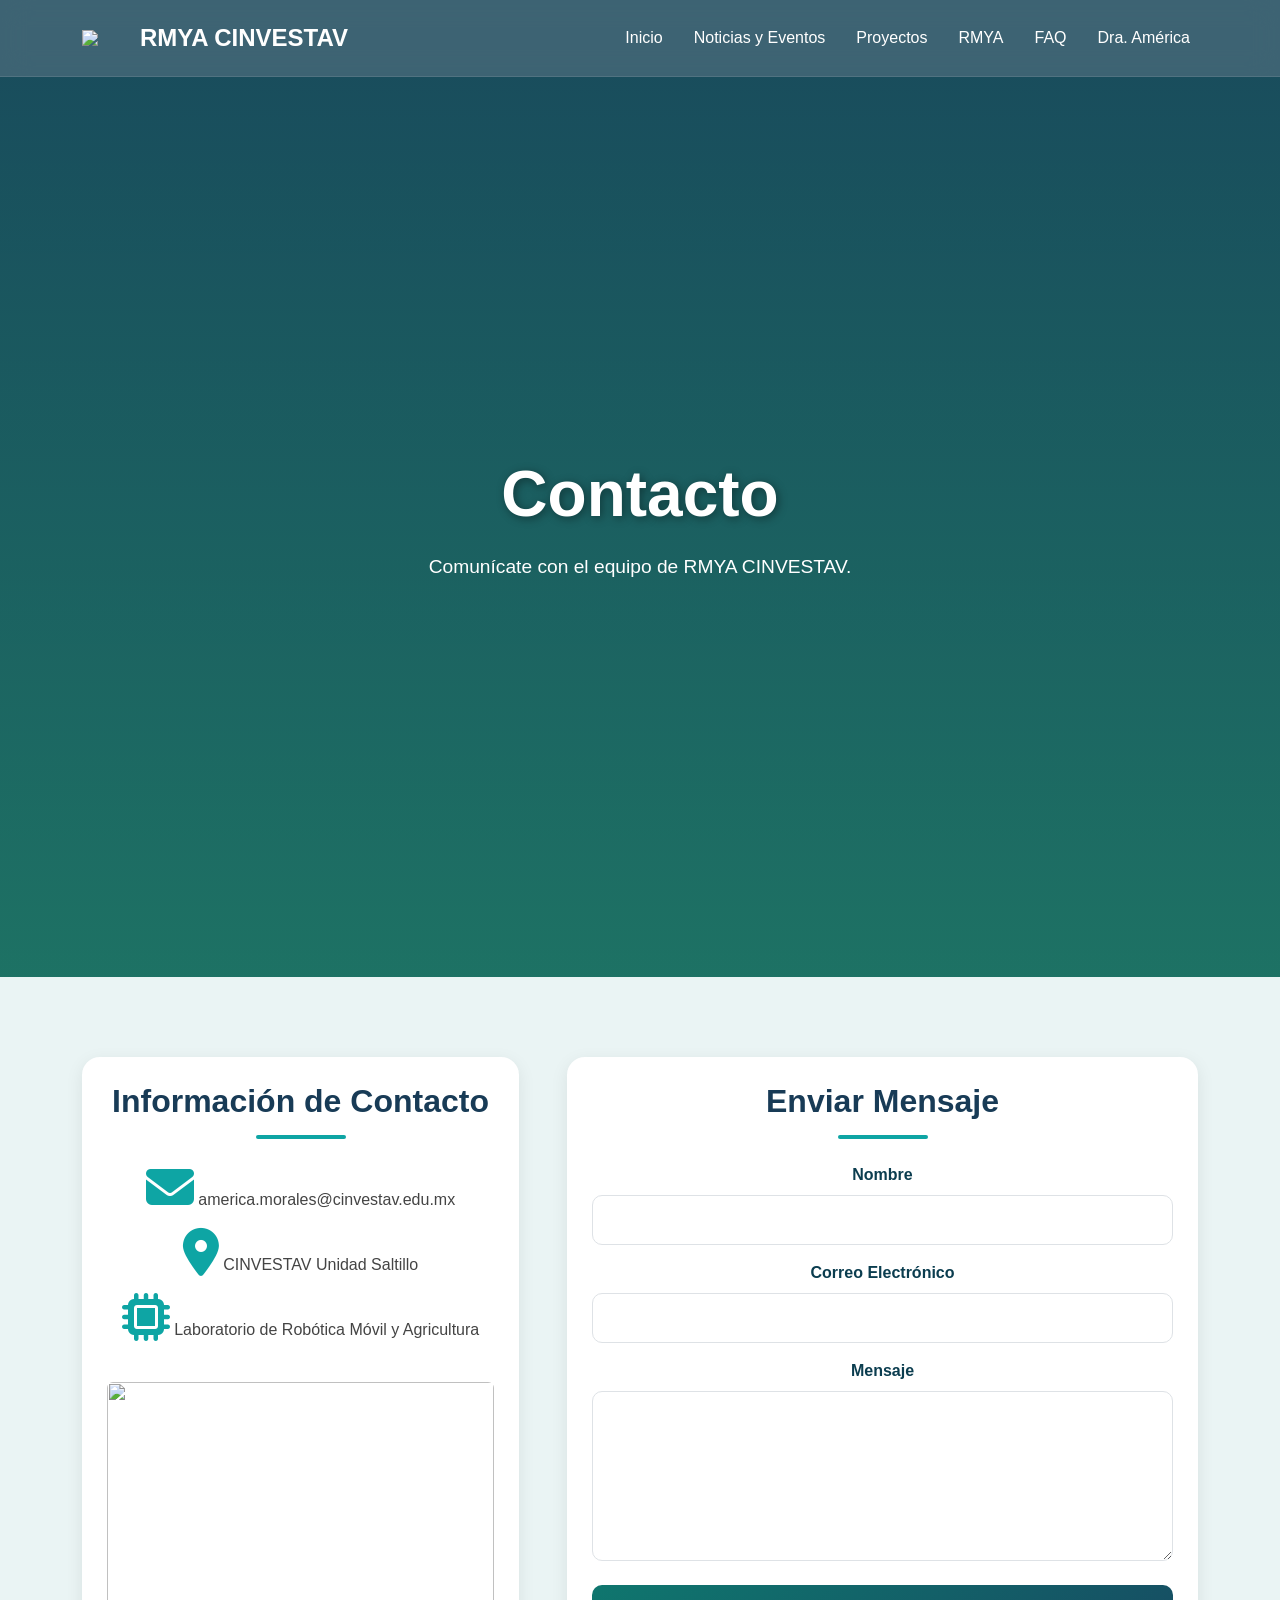
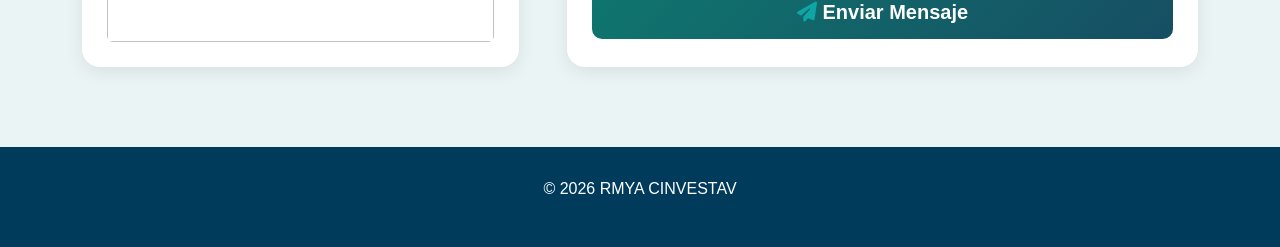
==== contacto.html @ 87d6f417 "Add files via upload" ====
<!DOCTYPE html>
<html lang="es">

<head>

    <meta charset="UTF-8">

    <meta name="viewport"
        content="width=device-width, initial-scale=1.0">

    <title>
        Contacto | RMYA CINVESTAV
    </title>

    <!-- Bootstrap -->

    <link href="https://cdn.jsdelivr.net/npm/bootstrap@5.3.3/dist/css/bootstrap.min.css"
        rel="stylesheet">

    <!-- Font Awesome -->

    <link rel="stylesheet"
        href="https://cdnjs.cloudflare.com/ajax/libs/font-awesome/6.5.2/css/all.min.css">

    <!-- CSS -->

    <link rel="stylesheet"
        href="css/style.css">

</head>

<body>

    <!-- NAVBAR -->

    <nav class="navbar navbar-expand-lg navbar-dark custom-navbar">

        <div class="container">

            <!-- LOGO -->

            <a class="navbar-brand d-flex align-items-center"
                href="index.html">

                <img src="img/logo.png"
                    width="50"
                    class="me-2">

                <span class="fw-bold text-white">
  
                    RMYA CINVESTAV

                </span>

            </a>

            <!-- BOTÓN RESPONSIVE -->

            <button class="navbar-toggler"
                type="button"
                data-bs-toggle="collapse"
                data-bs-target="#navbarNav">

                <span class="navbar-toggler-icon"></span>

            </button>

            <!-- MENÚ -->

            <div class="collapse navbar-collapse"
                id="navbarNav">

                <ul class="navbar-nav ms-auto">

                    <li class="nav-item">

                        <a class="nav-link"
                            href="index.html">

                            Inicio

                        </a>

                    </li>

                    <li class="nav-item">

                        <a class="nav-link"
                            href="noticias.html">

                            Noticias y Eventos

                        </a>

                    </li>

                    <li class="nav-item">

                        <a class="nav-link"
                            href="proyectos.html">

                            Proyectos

                        </a>

                    </li>

                    <li class="nav-item">

                        <a class="nav-link"
                            href="cinvestav.html">

                            RMYA

                        </a>

                    </li>

                    <li class="nav-item">

                        <a class="nav-link"
                            href="faq.html">

                            FAQ

                        </a>

                    </li>

                    

                    </li>

                    
                    </li>
                  

                 <li class="nav-item">

                    <a class="nav-link active"
                        href="doctora.html">

                        Dra. América

                    </a>
                    
                </li>

           
                

                </ul>

            </div>

        </div>

    </nav>

    <!-- HERO -->

    <section class="hero-small">

        <div class="overlay"></div>

        <div class="container hero-content text-center">

            <h1>
                Contacto
            </h1>

            <p>       
                Comunícate con el equipo de RMYA CINVESTAV.
            </p>

        </div>

    </section>

    <!-- CONTACTO -->

    <section class="services">

        <div class="container">

            <div class="row g-5">

                <!-- INFORMACIÓN -->

                <div class="col-lg-5">

                    <div class="card-custom h-100">

                        <h2 class="mb-4">

                            Información de Contacto

                        </h2>

                        <p>

                            <i class="fa-solid fa-envelope icon"></i>

                            america.morales@cinvestav.edu.mx

                        </p>

                        <p>

                            <i class="fa-solid fa-location-dot icon"></i>

                            CINVESTAV Unidad Saltillo

                        </p>

                        <p>

                            <i class="fa-solid fa-microchip icon"></i>

                            Laboratorio de Robótica Móvil y Agricultura

                        </p>

                        <img src="img/laboratorio.jpg"
                            class="img-fluid rounded mt-4">

                    </div>

                </div>

                <!-- FORMULARIO -->

                <div class="col-lg-7">

                    <div class="card-custom">

                        <h2 class="mb-4">

                            Enviar Mensaje

                        </h2>

                        <form id="contactForm">

                            <!-- CONFIG -->

                            <input type="hidden"
                                name="_captcha"
                                value="false">

                            <!-- NOMBRE -->

                            <div class="mb-3">

                                <label class="form-label">

                                    Nombre

                                </label>

                                <input type="text"
                                    name="nombre"
                                    class="form-control"
                                    required>

                            </div>

                            <!-- EMAIL -->

                            <div class="mb-3">

                                <label class="form-label">

                                    Correo Electrónico

                                </label>

                                <input type="email"
                                    name="email"
                                    class="form-control"       
                                    required>

                            </div>

                            <!-- MENSAJE -->

                            <div class="mb-4">

                                <label class="form-label">

                                    Mensaje

                                </label>

                                <textarea name="mensaje"
                                    rows="6"
                                    class="form-control"
                                    required></textarea>

                            </div>

                            <!-- BOTÓN -->

                            <button type="submit"
                                class="btn btn-primary btn-lg w-100">

                                <i class="fa-solid fa-paper-plane"></i>

                                Enviar Mensaje

                            </button>

                            <!-- MENSAJE -->

                            <div id="mensaje-enviado"
                                class="alert alert-success mt-4 d-none">

                                ✅ Mensaje enviado correctamente.

                            </div>

                        </form>

                    </div>

                </div>

            </div>

        </div>

    </section>

    <!-- FOOTER -->

    <footer>

        <div class="container text-center">

            <p>
                © 2026 RMYA CINVESTAV
            </p>

        </div>

    </footer>

    <!-- Bootstrap JS -->

    <script src="https://cdn.jsdelivr.net/npm/bootstrap@5.3.3/dist/js/bootstrap.bundle.min.js"></script>

    <!-- FORMULARIO AJAX -->

    <script>

        document.getElementById("contactForm")
        .addEventListener("submit", async function(e) {

            e.preventDefault();

            const form = e.target;

            const data = new FormData(form);

            try {

                await fetch(
                    "https://formsubmit.co/ajax/amaury.castellanos@cinvestav.mx",
                    {
                        method: "POST",
                        body: data
                    }
                );

                document.getElementById("mensaje-enviado")
                .classList.remove("d-none");

                form.reset();

            }

            catch(error) {

                alert("Ocurrió un error al enviar el mensaje.");

            }

        });

    </script>

</body>

</html>
---- css/style.css ----
html{
    scroll-behavior: smooth;
}
*{
    margin: 0;
    padding: 0;
    box-sizing: border-box;
}

/* BODY */

body{
    font-family: Arial, sans-serif;
    background: #f4f8fb;
    color: #0f172a;
}

/* NAVBAR */

.custom-navbar{

    background: rgba(0, 50, 70, 0.75);

    backdrop-filter: blur(15px);

    border-bottom: 1px solid rgba(255,255,255,0.1);

    padding: 15px 0;

    transition: 0.3s;
}

.navbar-brand{
    font-size: 1.5rem;
}

.nav-link{

    color: white !important;

    margin-left: 15px;

    position: relative;

    transition: 0.3s;

    font-weight: 500;
}

.nav-link::after{

    content: '';

    position: absolute;

    left: 0;
    bottom: -5px;

    width: 0%;
    height: 2px;

    background: #7fffd4;

    transition: 0.3s;
}

.nav-link:hover::after{

    width: 100%;
}

.nav-link:hover{

    color: #7fffd4 !important;
}

.nav-link:hover{
    color: #7fffd4 !important;
}

/* HERO */

.hero{
    position: relative;

    height: 100vh;

    background-image: url('../img/hero.jpg');
    background-size: cover;
    background-position: center;

    display: flex;
    justify-content: center;
    align-items: center;

    overflow: hidden;
}

.overlay{
    position: absolute;
    inset: 0;

    background: linear-gradient(
        rgba(0, 70, 90, 0.75),
        rgba(0, 120, 100, 0.70)
    );
}

.hero-content{
    position: relative;
    z-index: 2;

    color: white;
}

.hero-content h1{
    font-size: 4rem;
    font-weight: bold;

    text-shadow: 2px 2px 10px rgba(0,0,0,0.4);
}

.hero-content p{
    margin-top: 20px;
    font-size: 1.2rem;
}

/* BOTÓN */

.btn-primary{
    background: #14b8a6;
    border: none;
    padding: 12px 30px;
    border-radius: 12px;

    transition: 0.3s;
}

.btn-primary:hover{
    background: #0f766e;
}

/* ABOUT */

.about-section{
    padding: 100px 0;
}

.about-section h2{
    font-size: 2.5rem;
    margin-bottom: 20px;

    color: #0f172a;
}

.about-section p{
    color: #334155;
    line-height: 1.8;
}

/* FEATURES */

.features{
    display: flex;
    gap: 15px;
    flex-wrap: wrap;

    margin-top: 30px;
}

.feature-box{
    background: white;

    color: #0f172a;

    padding: 15px 25px;

    border-radius: 14px;

    box-shadow: 0 5px 15px rgba(0,0,0,0.08);

    font-weight: bold;
}

.feature-box i{
    color: #14b8a6;
    margin-right: 10px;
}

/* SERVICES */

.services{
    padding: 100px 0;

    background: #eaf4f4;
}

.section-title h2{
    font-size: 2.5rem;

    color: #003b5c;
}

/* CARDS */

.card-custom{
    background: white;

    color: #0f172a;

    padding: 40px;

    border-radius: 20px;

    text-align: center;

    height: 100%;

    box-shadow: 0 10px 25px rgba(0,0,0,0.08);

    transition: 0.3s;
}

.card-custom:hover{
    transform: translateY(-10px);
}

.card-custom h3{
    margin-top: 20px;
    margin-bottom: 15px;

    color: #003b5c;
}

.card-custom p{
    color: #475569;
}

/* ICONOS */

.icon{
    font-size: 3rem;

    color: #14b8a6;
}

/* BOTÓN CARDS */

.btn-outline-light{
    border: none;

    background: #14b8a6;

    color: white;

    border-radius: 12px;

    padding: 10px 25px;
}

.btn-outline-light:hover{
    background: #0f766e;
    color: white;
}

/* FOOTER */

footer{
    background: #003b5c;

    color: white;

    padding: 30px;
}

/* RESPONSIVE */

@media(max-width:768px){

    .hero-content h1{
        font-size: 2.5rem;
    }

    .features{
        flex-direction: column;
    }

}
/* HERO SLIDER */

.hero-slide{
    position: relative;

    height: 100vh;

    background-size: cover;
    background-position: center;

    display: flex;
    justify-content: center;
    align-items: center;
}

.carousel-item{
    transition: transform 1.2s ease-in-out;
}

.carousel-control-prev,
.carousel-control-next{
    width: 5%;
}

.carousel-indicators button{
    width: 12px;
    height: 12px;

    border-radius: 50%;
}
/* BOTÓN TOP */

#btnTop{

    position: fixed;

    bottom: 30px;
    right: 30px;

    width: 55px;
    height: 55px;

    border: none;

    border-radius: 50%;

    background: #14b8a6;

    color: white;

    font-size: 1.5rem;

    cursor: pointer;

    box-shadow: 0 5px 20px rgba(0,0,0,0.3);

    z-index: 999;

    transition: 0.3s;
}

#btnTop:hover{

    transform: scale(1.1);

    background: #0f766e;
}

/* GALERÍA */

.mini-gallery{

    padding: 80px 0;

    background: white;
}

.gallery-img{

    width: 100%;

    height: 250px;

    object-fit: cover;

    border-radius: 20px;

    transition: 0.4s;

    box-shadow: 0 10px 20px rgba(0,0,0,0.1);
}

.gallery-img:hover{

    transform: scale(1.03);
}

/* BOTÓN REGRESAR */

/* BOTÓN INICIO */

.btn-back{

    position: fixed;

    bottom: 25px;
    left: 25px;

    background: #14b8a6;

    color: white;

    padding: 12px 22px;

    border-radius: 14px;

    text-decoration: none;

    font-weight: bold;

    z-index: 999;

    box-shadow: 0 5px 20px rgba(0,0,0,0.25);

    transition: 0.3s;
}

.btn-back:hover{

    background: #0f766e;

    transform: translateY(-5px);

    color: white;
}

.btn-back:hover{

    background: #0f766e;

    transform: translateY(-3px);

    color: white;
}

/* HERO PEQUEÑO */
.hero-small {

    height: 55vh;

    display: flex;

    align-items: center;

    justify-content: center;

    text-align: center;

    color: white;

    position: relative;

    overflow: hidden;

    background-image:
    linear-gradient(
        rgba(0,0,0,0.45),
        rgba(0,0,0,0.45)
    ),
    url('../img/hero.jpg');

    background-size: cover;

    background-position: center;

}

/* IMÁGENES NOTICIAS */

.card-custom img{

    width: 100%;

    height: 220px;

    object-fit: cover;

    border-radius: 15px;

    transition: 0.4s;
}

.card-custom:hover img{

    transform: scale(1.03);
}

/* LOGIN */

.hero-small{

    min-height: 100vh;

    background-image:
    linear-gradient(
    rgba(0,0,0,0.6),
    rgba(0,0,0,0.6)),
    url('../img/hero.jpg');

    background-size: cover;

    background-position: center;

    background-repeat: no-repeat;

    padding: 80px 0;

}

.card-custom{

    background: rgba(255,255,255,0.95);

    border-radius: 20px;

    box-shadow: 0 10px 30px rgba(0,0,0,0.3);

    backdrop-filter: blur(10px);

}

.card-custom h2{

    color: #0b3d4f;

    font-weight: bold;

}

.card-custom p{

    color: #355b66;

}

.form-label{

    color: #0b3d4f;

    font-weight: 600;

}

.form-control{

    padding: 12px;

    border-radius: 10px;

}

.btn-primary{

    background: linear-gradient(
    135deg,
    #0f766e,
    #164e63);

    border: none;

    border-radius: 10px;

    padding: 12px;

    font-weight: bold;

}

.btn-primary:hover{

    transform: scale(1.02);

    transition: 0.3s;

}

/* ========================= */
/* DOCTORA */
/* ========================= */

.doctora-page{

    background:
    linear-gradient(rgba(0,40,60,.85),
    rgba(0,60,70,.90)),
    url('../img/robotica-bg.jpg');

    background-size: cover;
    background-position: center;
    background-attachment: fixed;

    color: white;

}

.doctora-hero{

    padding: 100px 0 60px;

}

.doctora-img{

    width: 320px;

    max-width: 100%;

    border-radius: 25px;

    border: 5px solid #00c3ff;

    box-shadow: 0 0 30px rgba(0,0,0,.4);

}

.doctora-title{

    font-size: 3rem;

    font-weight: bold;

    color: #00e0ff;

}

.doctora-subtitle{

    font-size: 1.2rem;

    color: #cfcfcf;

    margin-bottom: 25px;

}

.doctora-text{

    font-size: 1.1rem;

    line-height: 1.9;

}

.stats-card{

    background: rgba(255,255,255,.08);

    padding: 30px;

    border-radius: 20px;

    text-align: center;

    backdrop-filter: blur(8px);

    border: 1px solid rgba(255,255,255,.1);

    height: 100%;

}

.stats-card i{

    font-size: 40px;

    color: #00e0ff;

    margin-bottom: 15px;

}

.stats-card h2{

    font-size: 2rem;

    font-weight: bold;

}

.info-box{

    background: rgba(255,255,255,.07);

    padding: 35px;

    border-radius: 25px;

    margin-bottom: 35px;

    backdrop-filter: blur(8px);

    border-left: 5px solid #00e0ff;

}

.info-box h2{

    color: #00e0ff;

    margin-bottom: 20px;

    font-weight: bold;

}

.info-box p{

    line-height: 1.9;

}

.info-box li{

    margin-bottom: 12px;

    line-height: 1.8;

}

.footer-custom{

    background: rgba(0,0,0,.5);

    padding: 25px;

    margin-top: 60px;

}

/* =========================
   HERO RMYA
========================= */

.hero-rmya{

    position: relative;

    min-height: 70vh;

    display: flex;

    align-items: center;

    justify-content: center;

    background:
    linear-gradient(
    rgba(0, 60, 80, .55),
    rgba(0, 100, 120, .55)),
    url("../img/hero-rmya.jpg");

    background-size: cover;

    background-position: center;

    background-repeat: no-repeat;

}

.hero-rmya .hero-content{

    position: relative;

    z-index: 2;

    color: white;

}

/* =========================
   INVESTIGADORES
========================= */

.investigador-img{

    width: 180px;

    height: 180px;

    object-fit: cover;

    border-radius: 50%;

    border: 4px solid #0d6efd;

}

.card-custom{

    transition: .3s ease;

}

.card-custom:hover{

    transform: translateY(-8px);

}

/* ==========================
   HERO RMYA
========================== */

.hero-rmya {

    position: relative;

    background:
    linear-gradient(rgba(0,0,0,.55),
    rgba(0,0,0,.55)),
    url("../img/hero-rmya.jpg");

    background-size: cover;
    background-position: center;
    background-attachment: fixed;

    min-height: 70vh;

    display: flex;
    align-items: center;
    justify-content: center;

    text-align: center;

}

.hero-rmya h1 {

    color: white;
    font-size: 3rem;
    font-weight: 700;

}

.hero-rmya p {

    color: white;
    font-size: 1.2rem;
    max-width: 800px;
    margin: auto;

}

/* ==========================
   INVESTIGADORES
========================== */

.investigador-img {

    width: 180px;
    height: 180px;

    object-fit: cover;

    border-radius: 50%;

    border: 5px solid #0ea5a4;

    transition: .4s;

}

.investigador-img:hover {

    transform: scale(1.05);

    border-color: #0f766e;

}

/* ==========================
   TARJETAS
========================== */

.card-custom {

    background: white;

    border-radius: 18px;

    padding: 25px;

    box-shadow: 0 5px 18px rgba(0,0,0,.08);

    height: 100%;

    transition: .4s;

}

.card-custom:hover {

    transform: translateY(-8px);

    box-shadow: 0 15px 30px rgba(0,0,0,.15);

}

.card-custom h5 {

    color: #0f172a;
    font-weight: 700;

}

.card-custom p {

    color: #475569;

}

/* ==========================
   ICONOS
========================== */

.card-custom i {

    color: #0ea5a4;

    transition: .3s;

}

.card-custom:hover i {

    transform: scale(1.1);

}

/* ==========================
   GALERIA
========================== */

.galeria-rmya img {

    width: 100%;

    height: 280px;

    object-fit: cover;

    border-radius: 15px;

    transition: .4s;

}

.galeria-rmya img:hover {

    transform: scale(1.03);

}

/* ==========================
   VIDEOS
========================== */

video {

    border-radius: 15px;

    box-shadow: 0 10px 25px rgba(0,0,0,.15);

}

/* ==========================
   TITULOS
========================== */

.services h2 {

    color: #000000;

    font-weight: 700;

    margin-bottom: 20px;

}

.services p {

    color: #475569;

}

/* ==========================
   SECCIONES
========================== */

.services {

    padding: 80px 0;

}

/* ==========================
   LINEA DECORATIVA
========================== */

.services h2::after {

    content: "";

    display: block;

    width: 90px;

    height: 4px;

    background: #0ea5a4;

    margin: 15px auto;

    border-radius: 10px;

}

/* ==========================
   RESPONSIVE
========================== */

@media (max-width: 768px) {

    .hero-rmya h1 {

        font-size: 2rem;

    }

    .investigador-img {

        width: 140px;
        height: 140px;

    }

}

/* IMÁGENES DE EVENTOS, JAPÓN, GRADUACIONES */

.evento-img{
    width: 100%;
    height: 300px;
    object-fit: cover;
    border-radius: 15px;
}

/* VIDEOS Y GIFS DE PROYECTOS */

.card-custom video,
.card-custom img{
    width: 100%;
    height: 260px;
    object-fit: cover;
}

/* LABORATORIO EN ACCIÓN */

.lab-img{
    width: 100%;
    height: 300px;
    object-fit: cover;
    border-radius: 15px;
}

/* BOTONES ESTILO SYSBIO */

.quick-links{

    padding: 60px 0;

}

.quick-btn{

    display:block;

    width:fit-content;

    min-width:420px;

    margin:15px 0;

    padding:20px 40px;

    border-radius:50px;

    color:white;

    text-decoration:none;

    font-size:1.2rem;

    font-weight:600;

    transition:0.3s;

}

.quick-btn:hover{

    transform:translateX(15px);

    color:white;

}

.quick-green{

    background:#005f5f;

}

.quick-purple{

    background:#7b1fa2;

}

.quick-pink{

    background:#c218a5;

}

.quick-blue{

    background:#00a7a7;

}

.quick-gradient{

    background:linear-gradient(
        90deg,
        #ff8a00,
        #7ed957,
        #42d4f4
    );

}


.hero-links{
    margin-top:40px;
    display:flex;
    justify-content:center;
    flex-wrap:wrap;
    gap:15px;
}

.hero-pill{

    display:inline-block;

    padding:14px 28px;

    border-radius:50px;

    background:rgba(255,255,255,.18);

    backdrop-filter:blur(8px);

    color:white;

    text-decoration:none;

    font-weight:600;

    transition:all .3s ease;
}

.hero-pill:hover{

    transform:translateY(-4px);

    background:rgba(255,255,255,.30);

    color:rgb(0, 0, 0);
}

.hero-cards{

    display:grid;

    grid-template-columns:repeat(5,1fr);

    gap:20px;

    margin-top:60px;

    width:100%;

}

.hero-card{

    background:rgba(255,255,255,.15);

    backdrop-filter:blur(15px);

    border:1px solid rgba(255,255,255,.25);

    border-radius:20px;

    padding:25px;

    text-align:center;

    color:#fff;

    text-decoration:none;

    transition:.35s;

}

.hero-card:hover{

    transform:translateY(-10px);

    background:rgba(255,255,255,.25);

    color:white;

}

.hero-card i{

    font-size:2.2rem;

    margin-bottom:15px;

    color:#8ff9d2;

}

.hero-card h5{

    margin-bottom:8px;

    font-weight:700;

}

.hero-card span{

    font-size:.92rem;

    opacity:.9;

}



/* Títulos de las secciones */
.services h2{
    color:#183B56 !important;
}

.services h3{
    color:#183B56 !important;
}

.services h4{
    color:#183B56 !important;
}

.services h5{
    color:#183B56 !important;
}

.services p{
    color:#444;
}

/* HERO NUEVO */

.hero-badge{

    display:inline-block;

    padding:10px 22px;

    background:rgba(255,255,255,.18);

    border-radius:40px;

    backdrop-filter:blur(12px);

    color:white;

    margin-bottom:25px;

    font-weight:600;

}

.hero-buttons{

    display:grid;

    grid-template-columns:repeat(2, 260px);

    gap:25px;

    justify-content:center;

    margin-top:50px;

}

.hero-buttons .btn{

    padding:14px 28px;

    border-radius:40px;

    font-weight:600;

}

.hero-content{

    position: relative;
    z-index: 2;

    width:100%;
    max-width:1400px;
    margin:auto;

}



@media (max-width:992px){

.hero-cards{

    grid-template-columns:repeat(2,220px);

}

}

@media (max-width:576px){

.hero-cards{

    grid-template-columns:1fr;

}

}


@media(max-width:1200px){

.hero-cards{

grid-template-columns:repeat(3,1fr);

}

}

@media(max-width:768px){

.hero-cards{

grid-template-columns:repeat(2,1fr);

}

}

@media(max-width:500px){

.hero-cards{

grid-template-columns:1fr;

}

}
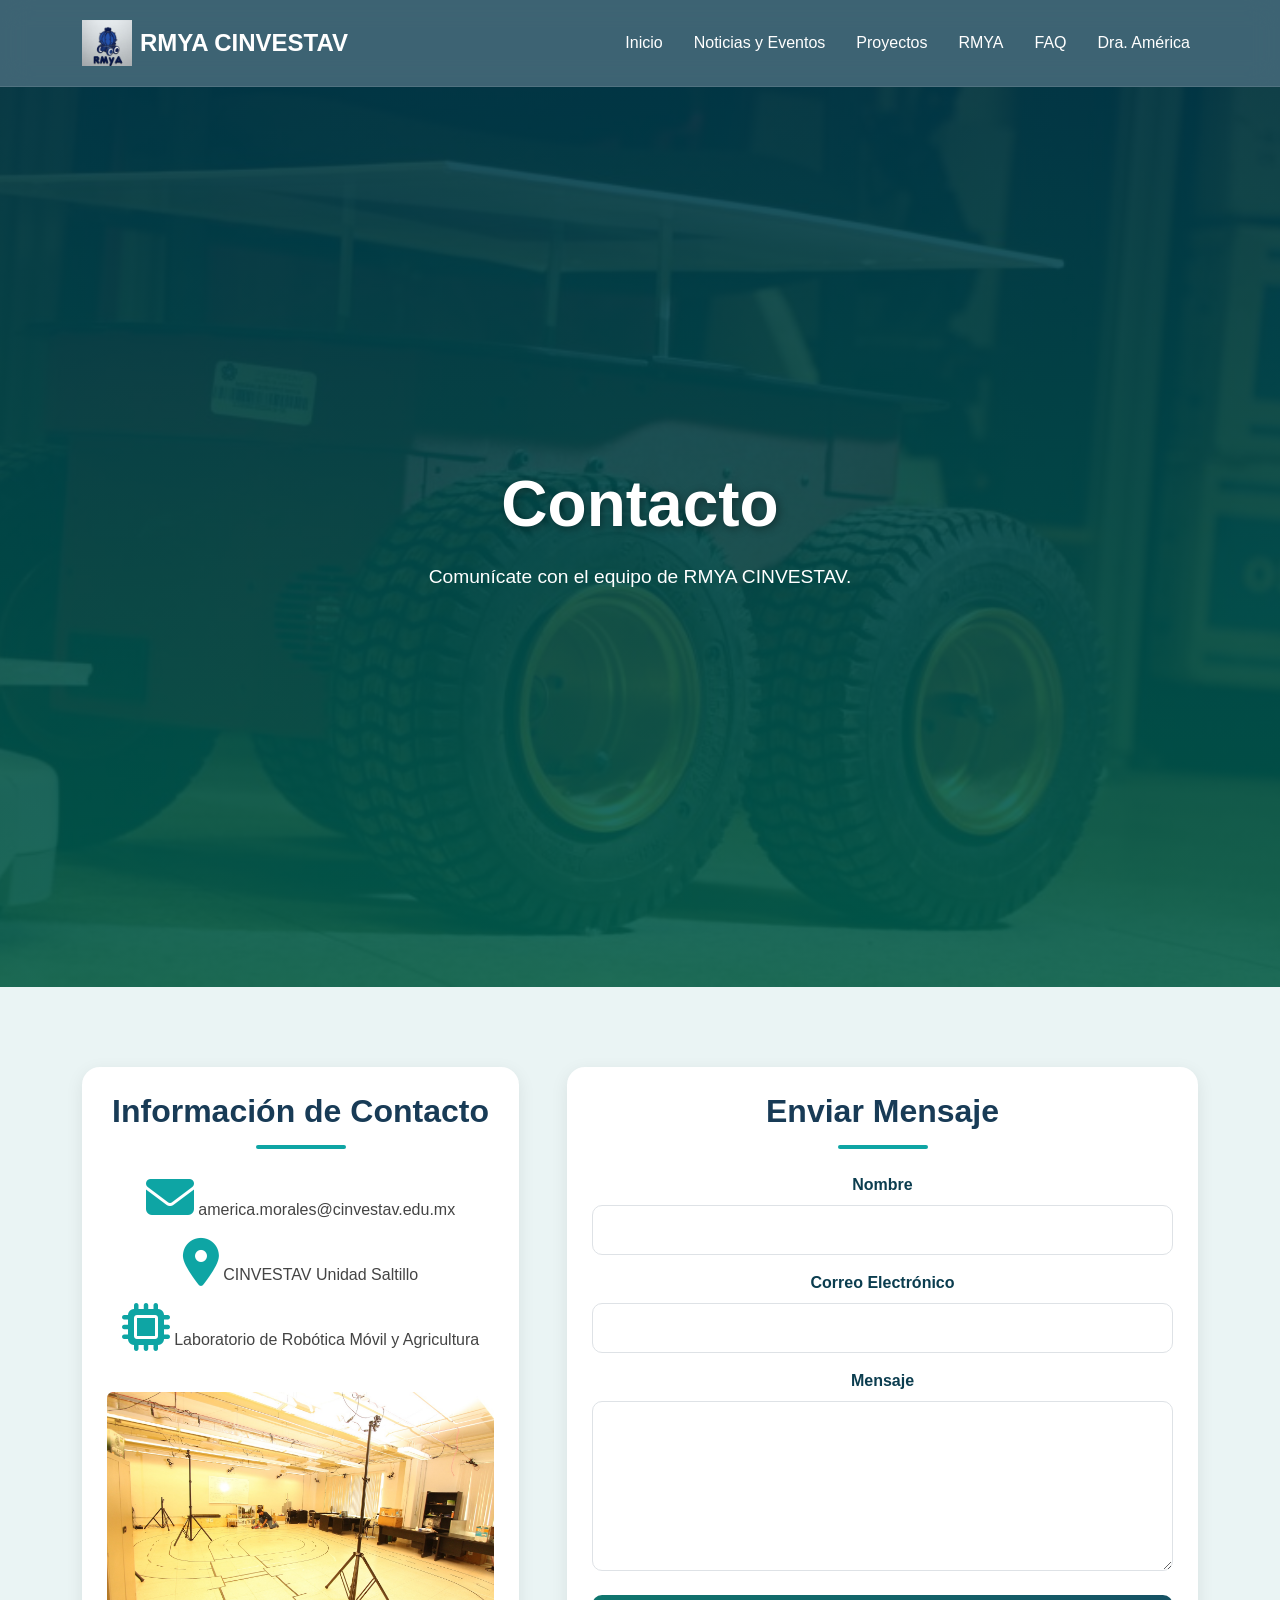
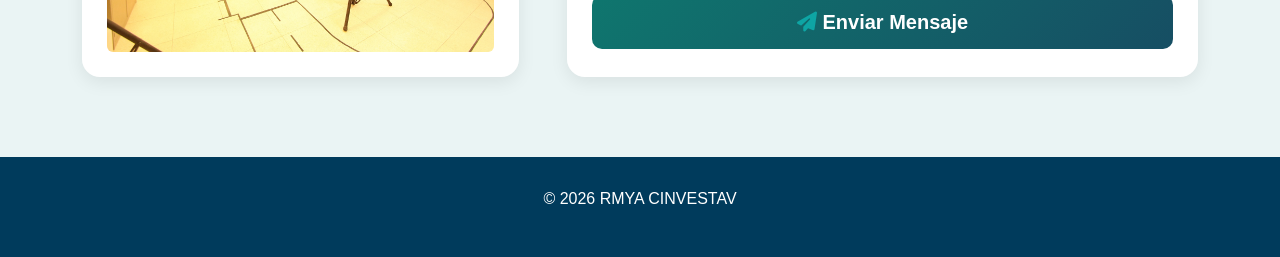
==== commit 2698182e: "Update contacto.html" ====
--- a/contacto.html
+++ b/contacto.html
@@ -365,7 +365,7 @@
             try {
 
                 await fetch(
-                    "https://formsubmit.co/ajax/amaury.castellanos@cinvestav.mx",
+                    "https://formsubmit.co/ajax/america.morales@cinvestav.edu.mx",
                     {
                         method: "POST",
                         body: data
@@ -391,4 +391,4 @@
 
 </body>
 
-</html>+</html>
